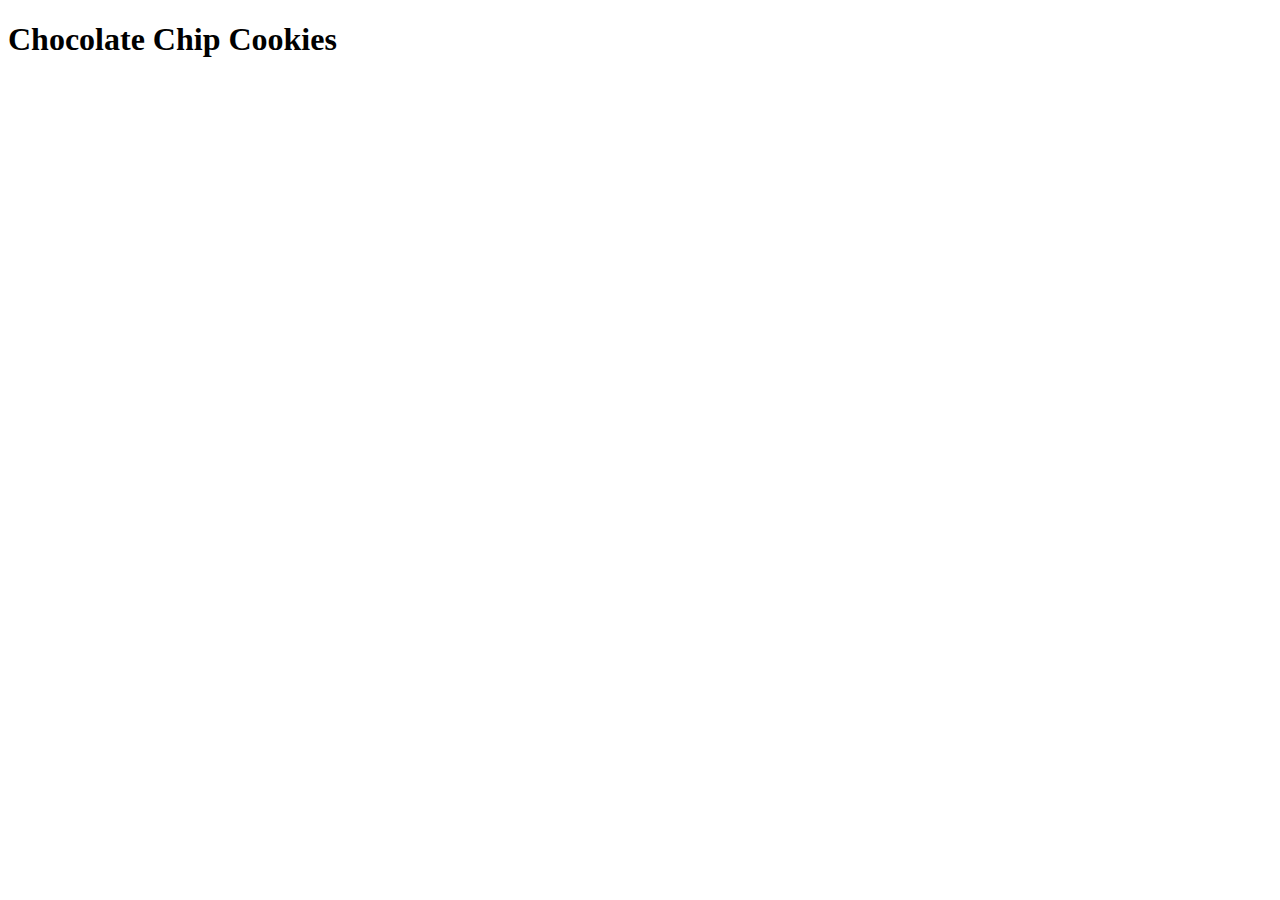
==== recipes/chocolate-chip-cookies.html @ de2a707b "Add recipe page" ====
<!DOCTYPE html>
<html lang="en">
<head>
    <meta charset="UTF-8">
    <meta http-equiv="X-UA-Compatible" content="IE=edge">
    <meta name="viewport" content="width=device-width, initial-scale=1.0">
    <title>Chocolate Chip Cookies</title>
</head>
<body>
    <h1>Chocolate Chip Cookies</h1>
</body>
</html>
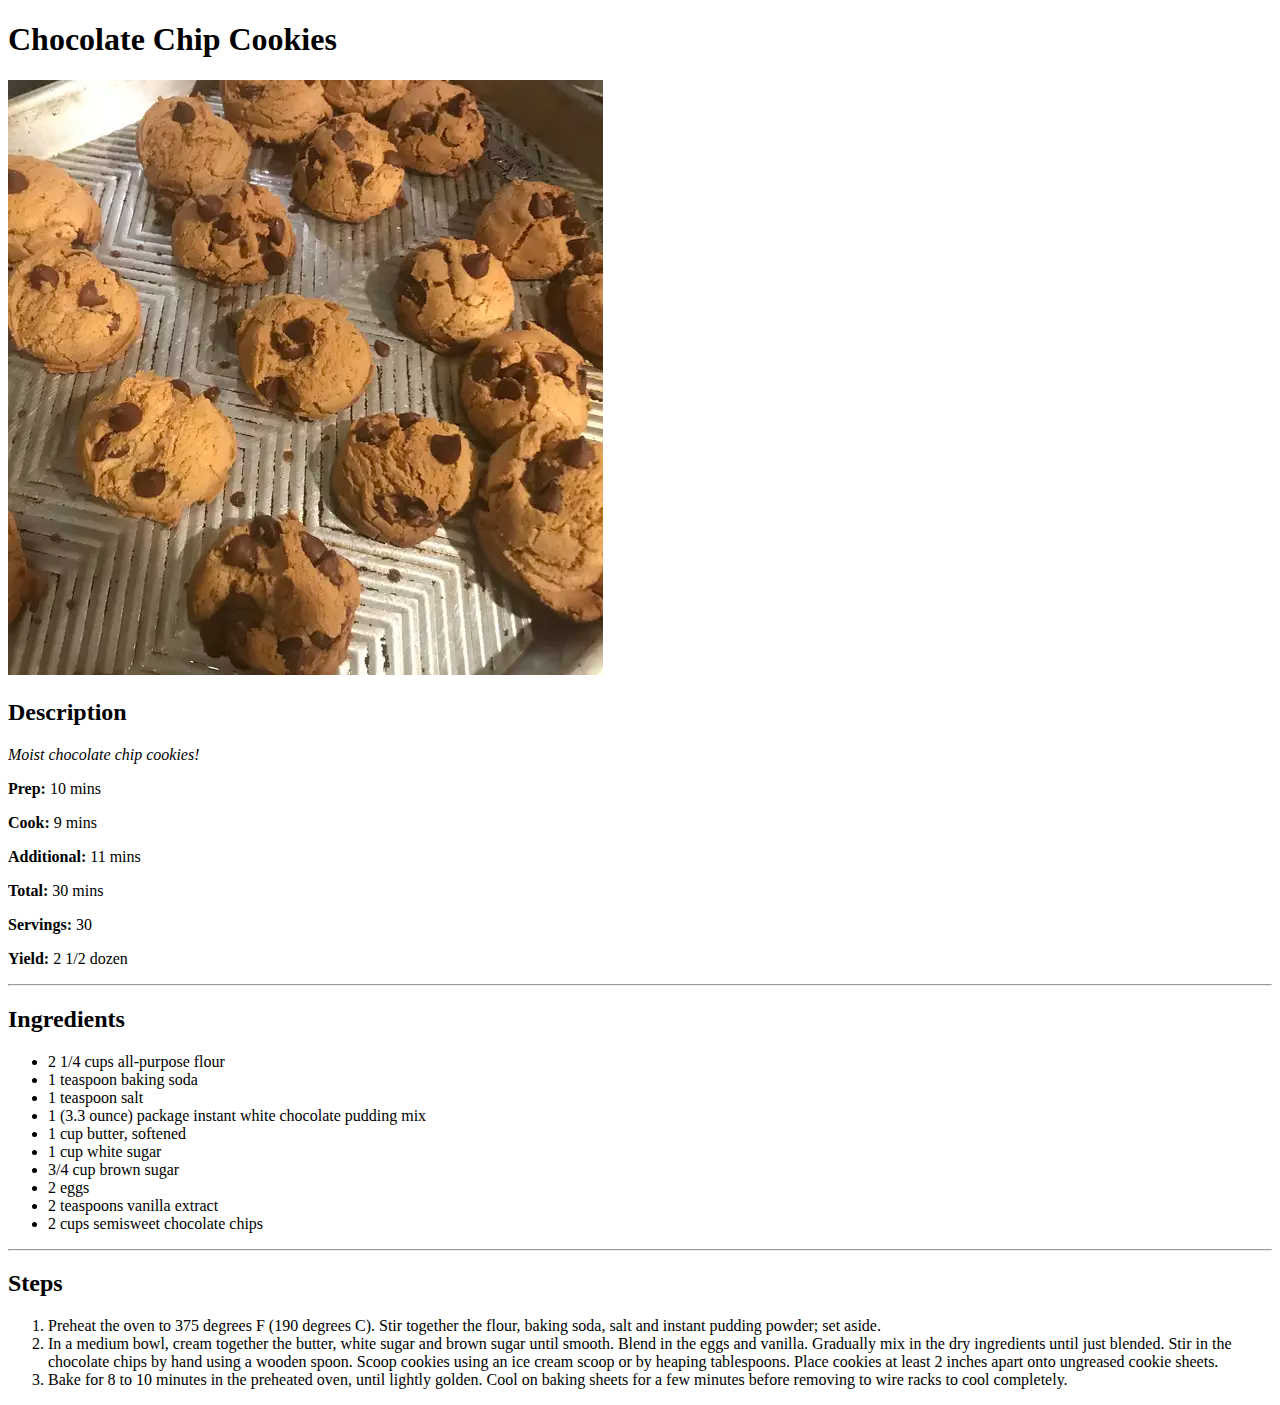
==== commit 03cca26e: "Add recipe page content" ====
--- a/recipes/chocolate-chip-cookies.html
+++ b/recipes/chocolate-chip-cookies.html
@@ -1,12 +1,49 @@
 <!DOCTYPE html>
 <html lang="en">
 <head>
-    <meta charset="UTF-8">
-    <meta http-equiv="X-UA-Compatible" content="IE=edge">
-    <meta name="viewport" content="width=device-width, initial-scale=1.0">
-    <title>Chocolate Chip Cookies</title>
+  <meta charset="UTF-8">
+  <meta http-equiv="X-UA-Compatible" content="IE=edge">
+  <meta name="viewport" content="width=device-width, initial-scale=1.0">
+  <title>Chocolate Chip Cookies</title>
 </head>
 <body>
-    <h1>Chocolate Chip Cookies</h1>
+  <h1>Chocolate Chip Cookies</h1>
+  <img src="../img/chocolate-chip-cookies.webp" alt="Fresh baked chocolate chip cookies">
+  <div class="description">
+    <h2>Description</h2>
+    <p><em>Moist chocolate chip cookies!</em></p>
+    <p><strong>Prep:</strong> 10 mins</p>
+    <p><strong>Cook:</strong> 9 mins</p>
+    <p><strong>Additional:</strong> 11 mins</p>
+    <p><strong>Total:</strong> 30 mins</p>
+    <p><strong>Servings:</strong> 30</p>
+    <p><strong>Yield:</strong> 2 1/2 dozen</p>
+    <hr>
+  </div>
+  <div class="ingredients">
+    <h2>Ingredients</h2>
+    <ul>
+      <li>2 1/4 cups all-purpose flour</li>
+      <li>1 teaspoon baking soda</li>
+      <li>1 teaspoon salt</li>
+      <li>1 (3.3 ounce) package instant white chocolate pudding mix</li>
+      <li>1 cup butter, softened</li>
+      <li>1 cup white sugar</li>
+      <li>3/4 cup brown sugar</li>
+      <li>2 eggs</li>
+      <li>2 teaspoons vanilla extract</li>
+      <li>2 cups semisweet chocolate chips</li>
+    </ul>
+    <hr>
+  </div>
+  <div class="steps">
+    <h2>Steps</h2>  
+    <ol>
+      <li>Preheat the oven to 375 degrees F (190 degrees C). Stir together the flour, baking soda, salt and instant pudding powder; set aside.</li>
+      <li>In a medium bowl, cream together the butter, white sugar and brown sugar until smooth. Blend in the eggs and vanilla. Gradually mix in the dry ingredients until just blended. Stir in the chocolate chips by hand using a wooden spoon. Scoop cookies using an ice cream scoop or by heaping tablespoons. Place cookies at least 2 inches apart onto ungreased cookie sheets.</li>
+      <li>Bake for 8 to 10 minutes in the preheated oven, until lightly golden. Cool on baking sheets for a few minutes before removing to wire racks to cool completely.</li>
+    </ol>
+  </div>
+
 </body>
 </html>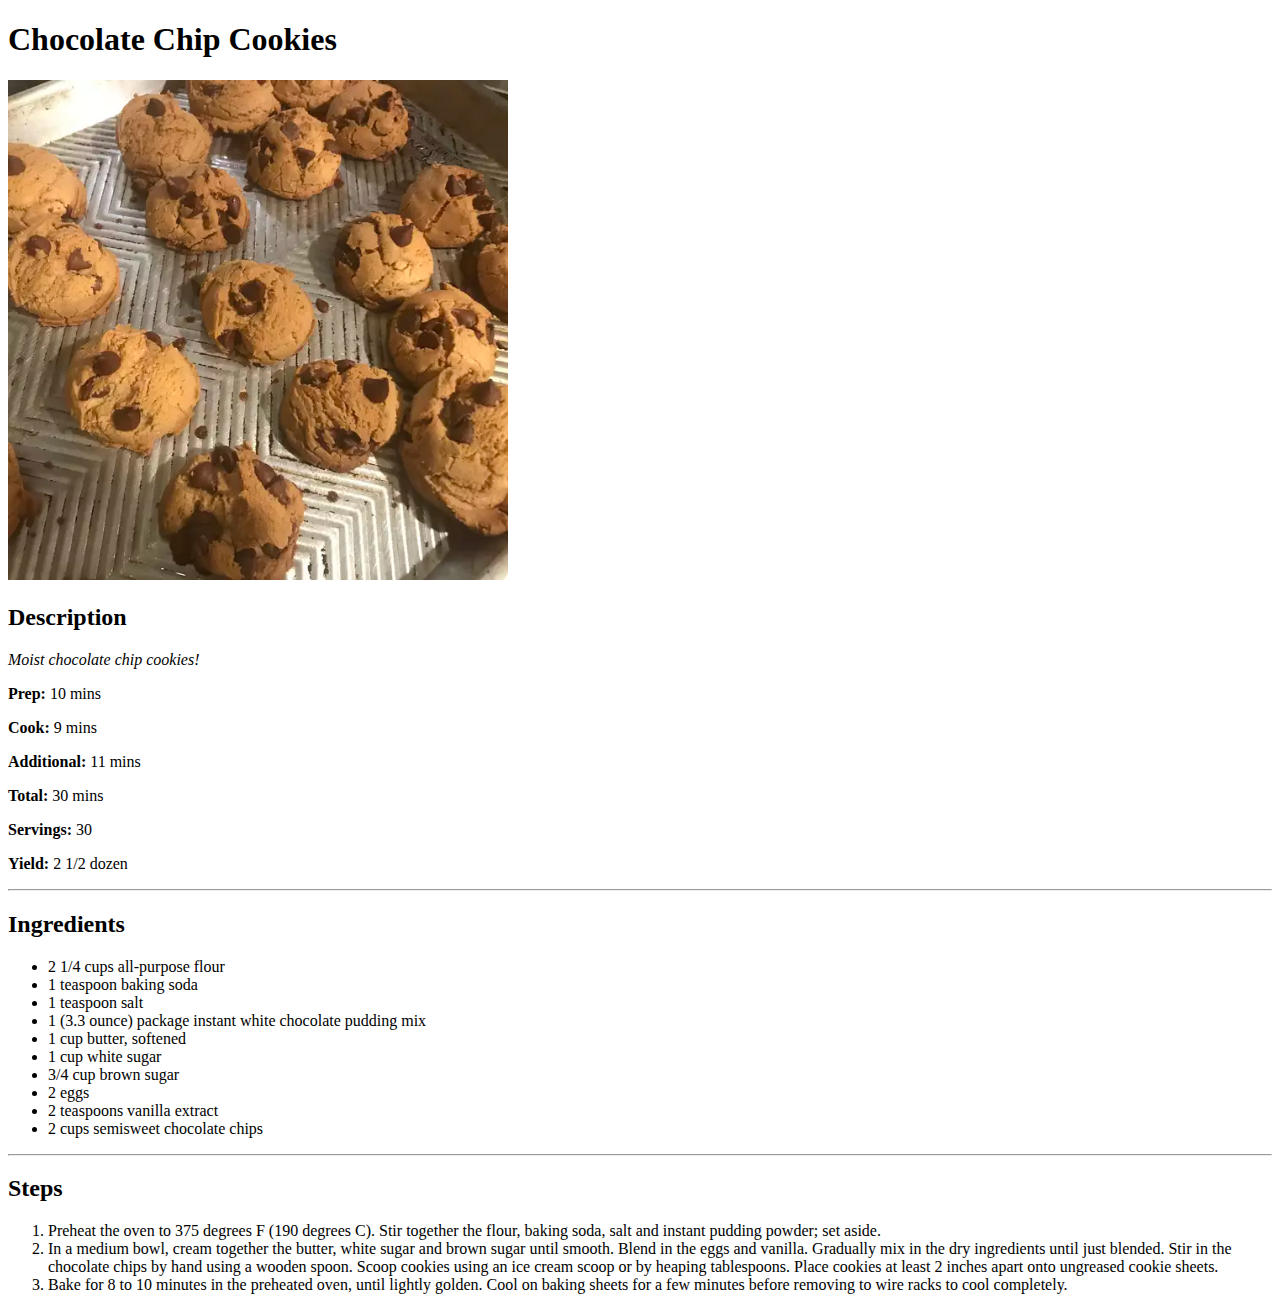
==== commit 12910905: "Add 2  more recipes" ====
--- a/recipes/chocolate-chip-cookies.html
+++ b/recipes/chocolate-chip-cookies.html
@@ -8,7 +8,7 @@
 </head>
 <body>
   <h1>Chocolate Chip Cookies</h1>
-  <img src="../img/chocolate-chip-cookies.webp" alt="Fresh baked chocolate chip cookies">
+  <img src="../img/chocolate-chip-cookies.webp" alt="Fresh baked chocolate chip cookies" width="500">
   <div class="description">
     <h2>Description</h2>
     <p><em>Moist chocolate chip cookies!</em></p>
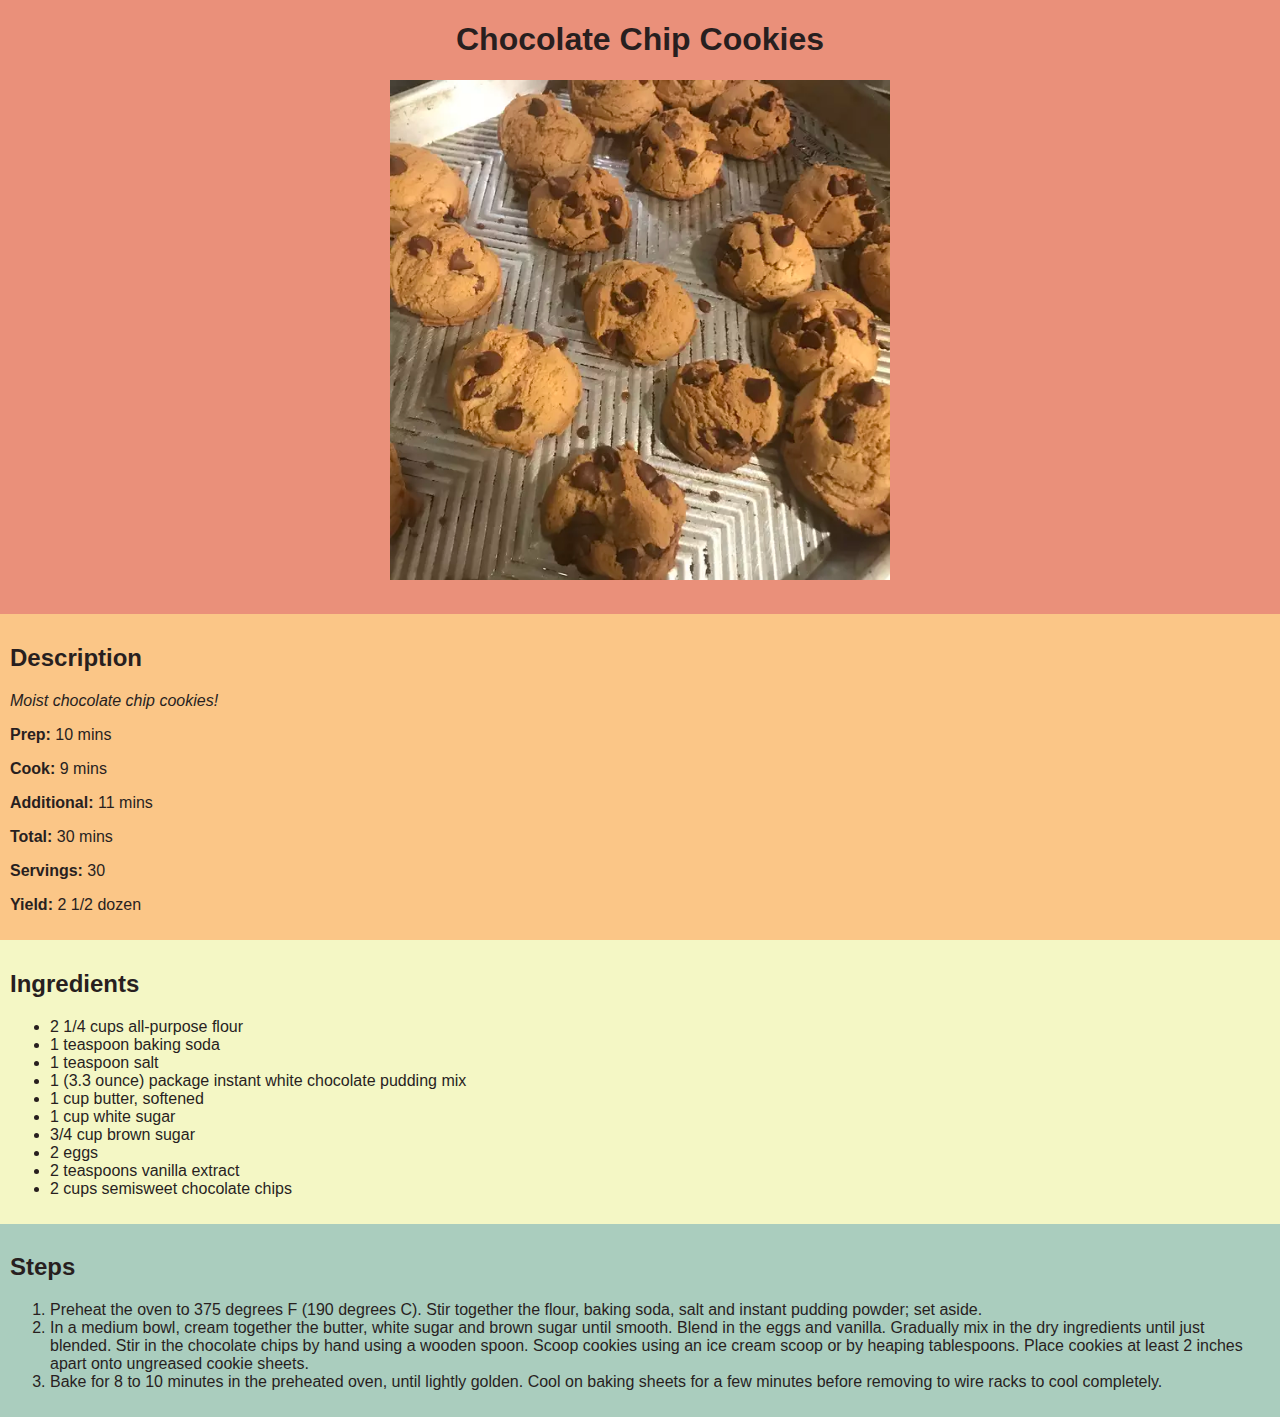
==== commit 4296da34: "Add CSS" ====
--- a/recipes/chocolate-chip-cookies.html
+++ b/recipes/chocolate-chip-cookies.html
@@ -1,49 +1,64 @@
 <!DOCTYPE html>
 <html lang="en">
-<head>
-  <meta charset="UTF-8">
-  <meta http-equiv="X-UA-Compatible" content="IE=edge">
-  <meta name="viewport" content="width=device-width, initial-scale=1.0">
-  <title>Chocolate Chip Cookies</title>
-</head>
-<body>
-  <h1>Chocolate Chip Cookies</h1>
-  <img src="../img/chocolate-chip-cookies.webp" alt="Fresh baked chocolate chip cookies" width="500">
-  <div class="description">
-    <h2>Description</h2>
-    <p><em>Moist chocolate chip cookies!</em></p>
-    <p><strong>Prep:</strong> 10 mins</p>
-    <p><strong>Cook:</strong> 9 mins</p>
-    <p><strong>Additional:</strong> 11 mins</p>
-    <p><strong>Total:</strong> 30 mins</p>
-    <p><strong>Servings:</strong> 30</p>
-    <p><strong>Yield:</strong> 2 1/2 dozen</p>
-    <hr>
-  </div>
-  <div class="ingredients">
-    <h2>Ingredients</h2>
-    <ul>
-      <li>2 1/4 cups all-purpose flour</li>
-      <li>1 teaspoon baking soda</li>
-      <li>1 teaspoon salt</li>
-      <li>1 (3.3 ounce) package instant white chocolate pudding mix</li>
-      <li>1 cup butter, softened</li>
-      <li>1 cup white sugar</li>
-      <li>3/4 cup brown sugar</li>
-      <li>2 eggs</li>
-      <li>2 teaspoons vanilla extract</li>
-      <li>2 cups semisweet chocolate chips</li>
-    </ul>
-    <hr>
-  </div>
-  <div class="steps">
-    <h2>Steps</h2>  
-    <ol>
-      <li>Preheat the oven to 375 degrees F (190 degrees C). Stir together the flour, baking soda, salt and instant pudding powder; set aside.</li>
-      <li>In a medium bowl, cream together the butter, white sugar and brown sugar until smooth. Blend in the eggs and vanilla. Gradually mix in the dry ingredients until just blended. Stir in the chocolate chips by hand using a wooden spoon. Scoop cookies using an ice cream scoop or by heaping tablespoons. Place cookies at least 2 inches apart onto ungreased cookie sheets.</li>
-      <li>Bake for 8 to 10 minutes in the preheated oven, until lightly golden. Cool on baking sheets for a few minutes before removing to wire racks to cool completely.</li>
-    </ol>
-  </div>
-
-</body>
-</html>+  <head>
+    <meta charset="UTF-8" />
+    <meta http-equiv="X-UA-Compatible" content="IE=edge" />
+    <meta name="viewport" content="width=device-width, initial-scale=1.0" />
+    <title>Chocolate Chip Cookies</title>
+    <link rel="stylesheet" href="../css/styles.css" />
+  </head>
+  <body>
+    <h1>Chocolate Chip Cookies</h1>
+    <img
+      src="../img/chocolate-chip-cookies.webp"
+      alt="Fresh baked chocolate chip cookies"
+    />
+    <div class="description">
+      <h2>Description</h2>
+      <p><em>Moist chocolate chip cookies!</em></p>
+      <p><strong>Prep:</strong> 10 mins</p>
+      <p><strong>Cook:</strong> 9 mins</p>
+      <p><strong>Additional:</strong> 11 mins</p>
+      <p><strong>Total:</strong> 30 mins</p>
+      <p><strong>Servings:</strong> 30</p>
+      <p><strong>Yield:</strong> 2 1/2 dozen</p>
+    </div>
+    <div class="ingredients">
+      <h2>Ingredients</h2>
+      <ul>
+        <li>2 1/4 cups all-purpose flour</li>
+        <li>1 teaspoon baking soda</li>
+        <li>1 teaspoon salt</li>
+        <li>1 (3.3 ounce) package instant white chocolate pudding mix</li>
+        <li>1 cup butter, softened</li>
+        <li>1 cup white sugar</li>
+        <li>3/4 cup brown sugar</li>
+        <li>2 eggs</li>
+        <li>2 teaspoons vanilla extract</li>
+        <li>2 cups semisweet chocolate chips</li>
+      </ul>
+    </div>
+    <div class="steps">
+      <h2>Steps</h2>
+      <ol>
+        <li>
+          Preheat the oven to 375 degrees F (190 degrees C). Stir together the
+          flour, baking soda, salt and instant pudding powder; set aside.
+        </li>
+        <li>
+          In a medium bowl, cream together the butter, white sugar and brown
+          sugar until smooth. Blend in the eggs and vanilla. Gradually mix in
+          the dry ingredients until just blended. Stir in the chocolate chips by
+          hand using a wooden spoon. Scoop cookies using an ice cream scoop or
+          by heaping tablespoons. Place cookies at least 2 inches apart onto
+          ungreased cookie sheets.
+        </li>
+        <li>
+          Bake for 8 to 10 minutes in the preheated oven, until lightly golden.
+          Cool on baking sheets for a few minutes before removing to wire racks
+          to cool completely.
+        </li>
+      </ol>
+    </div>
+  </body>
+</html>
--- a/css/styles.css
+++ b/css/styles.css
@@ -0,0 +1,33 @@
+body {
+  background-color: #ea907a;
+  color: rgb(40, 31, 31);
+  font-family: "Roboto", sans-serif;
+  margin: 0;
+  text-align: center;
+}
+
+div {
+  padding: 10px;
+  text-align: left;
+}
+
+img {
+  margin-bottom: 30px;
+  width: 500px;
+}
+
+li {
+  text-align: left;
+}
+
+.description {
+  background-color: #fbc687;
+}
+
+.ingredients {
+  background-color: #f4f7c5;
+}
+
+.steps {
+  background-color: #aacdbe;
+}
